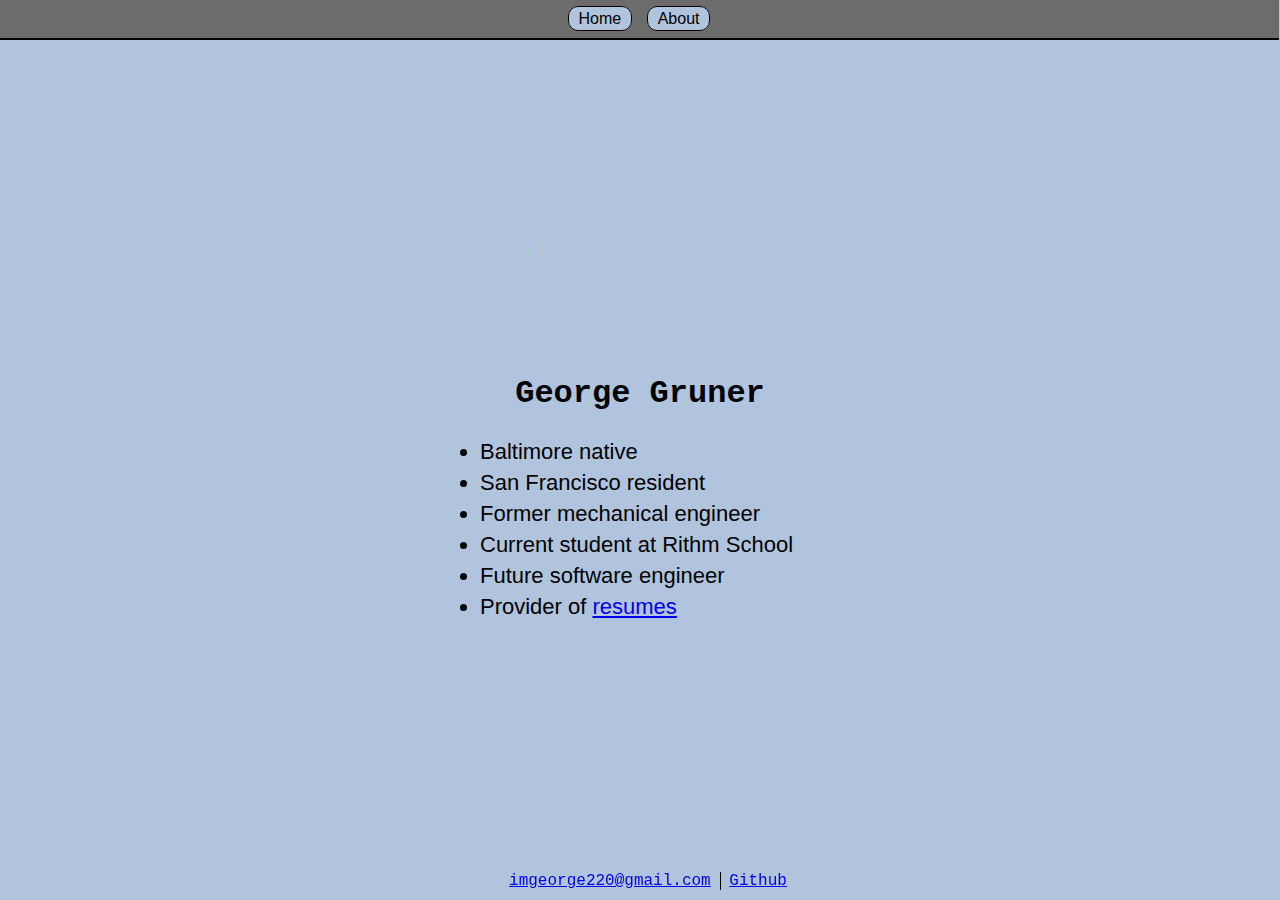
==== about.html @ f866fd42 "basic layout" ====
<!DOCTYPE html>
<html lang="en">
<head>
  <meta charset="UTF-8">
  <title>George Gruner</title>
  <link rel="stylesheet" href="style.css">
</head>
<body>
    <div class="header">
        <a class="nav-link" href="/index.html">Home</a>
        <a class="nav-link" href="/about.html">About</a>
    </div>
    <div class="about-container">
        <img class="headshot" src="https://encrypted-tbn0.gstatic.com/images?q=tbn:ANd9GcQaOkFdXkOvLAoeOgLp7qrOB_TbwGd615bFpOf3grv4sJm1JWXi&s">
        <h1>George Gruner</h1>
        <ul>
            <li class="about-text">Baltimore native</li>
            <li class="about-text">San Francisco resident</li>
            <li class="about-text">Former mechanical engineer</li>
            <li class="about-text">Current student at Rithm School</li>
            <li class="about-text">Future software engineer</li>
            <li class="about-text">Provider of <a target="_blank" href="/resume.pdf">resumes</a></li>
        </ul>
    </div>
    <div class="foot-container">
        <a href="mailto:imgeorge220@gmail.com">imgeorge220@gmail.com</a>
        <a href="https://github.com/imgeorge220" target="_blank" id="github">Github</a>
    </div>
</body>
</html>
---- style.css ----
body{
    background-color: lightsteelblue;
}
.header{
    position: fixed;
    top: 0;
    left: -1px;
    width: 100%;
    text-align: center;
    font-family: Arial, Helvetica, sans-serif;
    padding-bottom: 10px;
    padding-top: 10px;
    border-bottom: 2px solid black;
    background-color: rgb(108, 108, 108);
}
.nav-link {
    display: inline;
    color: black;
    text-decoration: none;
    padding: 3px;
    padding-left: 10px;
    padding-right: 10px;
    border-radius: 10px;
    margin-left: 5px;
    margin-right: 5px;
    background-color: lightsteelblue;
    border: 1px solid black;;
}
.intro-container, .about-container{
    position: absolute;
    top: 0;
    bottom: 0;
    left: 0;
    right: 0;
    margin: auto;
}
.intro-container{
    width: 60%;
    height: 400px;
}
.about-container{
    width: 400px;
    height: 600px;
}
@media (min-width: 1320px){
    .intro-container{
        width: 792px;
    }
}
.intro-text{
    font-family: Arial, Helvetica, sans-serif;
    font-size: 36px;
    color: rgb(108, 108, 108);
}
.intro-text #me {
    color: black;
}
a.intro-text{
    color: black;
}
.headshot{
    position:relative;
    left: 100px;
    height: 200px;
    width: 200px;
    border-radius: 100px;
    text-align: center;
}
h1 {
    text-align: center;
    font-family: 'Courier New', Courier, monospace;
}
.about-text {
    font-family:Arial, Helvetica, sans-serif;
    font-size: 22px;
    padding-top: 5px;
}
.foot-container{
    position: fixed;
    bottom: 10px;
    width: 100%;
    text-align: center;
    font-family: 'Courier New', Courier, monospace;
}
#github{
    padding-left: 8px;
    border-left: 1px solid black;
}
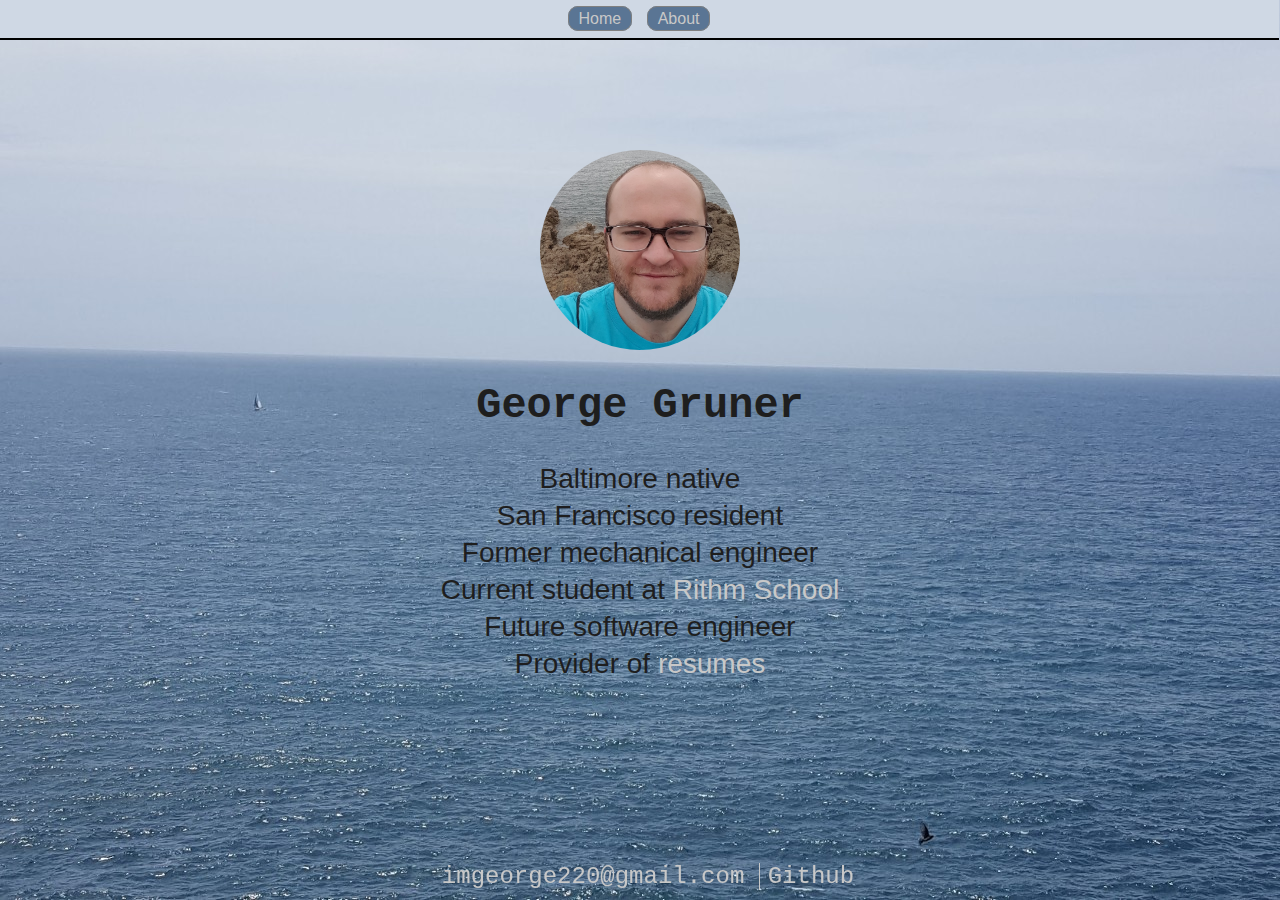
==== commit 6478503d: "background and additional styling" ====
--- a/about.html
+++ b/about.html
@@ -11,20 +11,20 @@
         <a class="nav-link" href="/about.html">About</a>
     </div>
     <div class="about-container">
-        <img class="headshot" src="https://encrypted-tbn0.gstatic.com/images?q=tbn:ANd9GcQaOkFdXkOvLAoeOgLp7qrOB_TbwGd615bFpOf3grv4sJm1JWXi&s">
+        <img class="headshot" src="/pic-gcg.jpg">
         <h1>George Gruner</h1>
         <ul>
             <li class="about-text">Baltimore native</li>
             <li class="about-text">San Francisco resident</li>
             <li class="about-text">Former mechanical engineer</li>
-            <li class="about-text">Current student at Rithm School</li>
+            <li class="about-text">Current student at <a target="_blank" href="https://www.rithmschool.com/">Rithm School</a></li>
             <li class="about-text">Future software engineer</li>
             <li class="about-text">Provider of <a target="_blank" href="/resume.pdf">resumes</a></li>
         </ul>
     </div>
     <div class="foot-container">
-        <a href="mailto:imgeorge220@gmail.com">imgeorge220@gmail.com</a>
-        <a href="https://github.com/imgeorge220" target="_blank" id="github">Github</a>
+        <a class="foot-link" href="mailto:imgeorge220@gmail.com">imgeorge220@gmail.com</a>
+        <a class="foot-link" href="https://github.com/imgeorge220" target="_blank" id="github">Github</a>
     </div>
 </body>
 </html>--- a/style.css
+++ b/style.css
@@ -1,5 +1,10 @@
 body{
-    background-color: lightsteelblue;
+    background-image: url('/pic-background.jpg');
+    background-size: cover;
+    background-attachment: fixed;
+    background-position-x: center;
+    background-position-y: center;
+    margin-bottom: 100px;
 }
 .header{
     position: fixed;
@@ -11,11 +16,11 @@
     padding-bottom: 10px;
     padding-top: 10px;
     border-bottom: 2px solid black;
-    background-color: rgb(108, 108, 108);
+    background-color: rgb(207, 216, 228);
 }
 .nav-link {
     display: inline;
-    color: black;
+    color: rgb(223, 223, 223);
     text-decoration: none;
     padding: 3px;
     padding-left: 10px;
@@ -23,8 +28,8 @@
     border-radius: 10px;
     margin-left: 5px;
     margin-right: 5px;
-    background-color: lightsteelblue;
-    border: 1px solid black;;
+    background-color: rgb(90, 117, 148);
+    border: 1px solid rgb(128, 128, 128);
 }
 .intro-container, .about-container{
     position: absolute;
@@ -36,10 +41,10 @@
 }
 .intro-container{
     width: 60%;
-    height: 400px;
+    height: 200px;
 }
 .about-container{
-    width: 400px;
+    width: 450px;
     height: 600px;
 }
 @media (min-width: 1320px){
@@ -50,17 +55,17 @@
 .intro-text{
     font-family: Arial, Helvetica, sans-serif;
     font-size: 36px;
-    color: rgb(108, 108, 108);
+    color: rgb(30, 30, 30);
 }
 .intro-text #me {
-    color: black;
+    font-weight: bold;
 }
 a.intro-text{
-    color: black;
+    color: rgb(108, 108, 108);
 }
 .headshot{
     position:relative;
-    left: 100px;
+    left: 125px;
     height: 200px;
     width: 200px;
     border-radius: 100px;
@@ -69,11 +74,22 @@
 h1 {
     text-align: center;
     font-family: 'Courier New', Courier, monospace;
+    color: rgb(30, 30, 30);
+    font-size: 42px;
 }
 .about-text {
+    text-align: center;
     font-family:Arial, Helvetica, sans-serif;
-    font-size: 22px;
+    font-size: 28px;
     padding-top: 5px;
+    color: rgb(30, 30, 30);
+}
+ul {
+    text-align: center;
+    list-style: none;
+    list-style-position: inside;
+    position:relative;
+    left: -20px;
 }
 .foot-container{
     position: fixed;
@@ -81,9 +97,18 @@
     width: 100%;
     text-align: center;
     font-family: 'Courier New', Courier, monospace;
+    font-size: 24px;
+}
+a:link {
+    color:rgb(200, 200, 200);
+    text-decoration: none;
+}
+a:visited {
+    color:rgb(200, 200, 200);
+    text-decoration: none;
 }
 #github{
     padding-left: 8px;
-    border-left: 1px solid black;
+    border-left: 1px solid rgb(200, 200, 200);
 }
 
